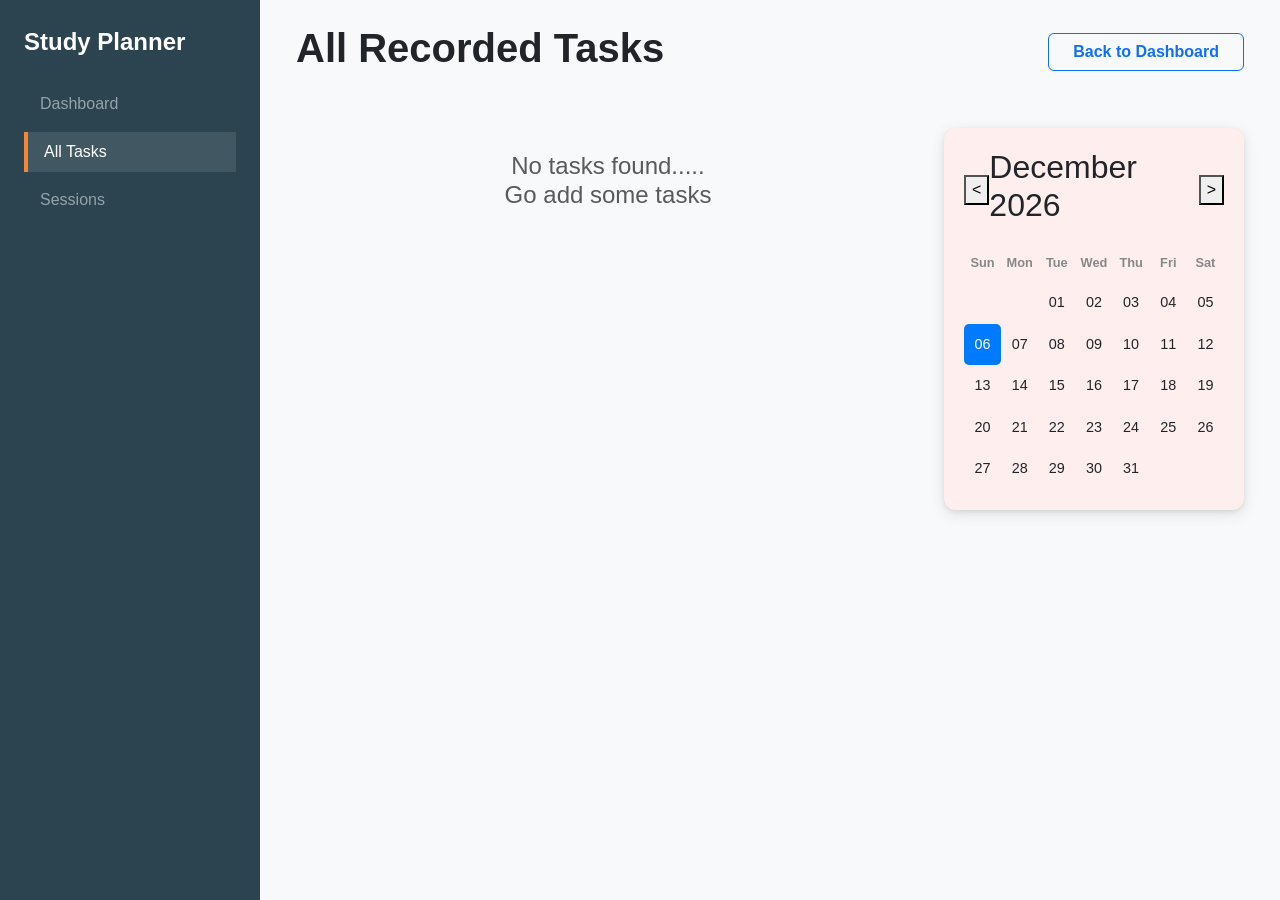
==== all tasks.html @ 1f976f66 "first commit" ====
<!DOCTYPE html>
<html lang="en">

<head>
    <meta charset="UTF-8">
    <meta name="viewport" content="width=device-width, initial-scale=1.0">
    <title>Study Planner | Dashboard</title>
    <link href="https://cdn.jsdelivr.net/npm/bootstrap@5.3.0/dist/css/bootstrap.min.css" rel="stylesheet">
    <link href="https://fonts.googleapis.com/css2?family=Plus+Jakarta+Sans:wght@400;600;800&display=swap" rel="stylesheet">
    <link rel="stylesheet" href="style/style.css">
</head>

<body>
    <div class="d-flex">
        <nav id="sidebar" class="sidebar bg-dark-blue">
            <div class="sidebar-content p-4">
                <a class="sidebar-brand text-white text-decoration-none fw-bold fs-4">Study Planner</a>
                <ul class="nav flex-column mt-4">
                    <li class="nav-item mb-2">
                        <a class="nav-link text-white-50" href="index.html">Dashboard</a>
                    </li>
                    <li class="nav-item mb-2">
                        <a class="nav-link text-white active" href="all Tasks.html">All Tasks</a>
                    </li>
                    <li class="nav-item mb-2">
                        <a class="nav-link text-white-50" href="#">Sessions</a>
                    </li>
                </ul>
            </div>
        </nav>

        <div class="main-content flex-grow-1 p-4 bg-light min-vh-100">
    <div class="container-fluid">
        <div class="d-flex justify-content-between align-items-center mb-5">
            <h1 class="fw-bold">All Recorded Tasks</h1>
            <a href="index.html" class="btn btn-outline-primary fw-bold px-4">Back to Dashboard</a>
        </div>

        <div class="row">
            <div class="col-xl-8 col-lg-7">
                <div id="full-task-list" class="row g-4"></div>
            </div>

            <div class="col-xl-4 col-lg-5">
                <div class="card shadow-sm border-0">
                    <div class="card-body p-0">
                        <div class="calendar-wrapper">
                            <div id="calendar" class="calendar-card">
                                <div class="calendar-front">
                                    <div class="calendar-header">
                                        <button id="prevMonth">&lt;</button>
                                        <h2 id="display-month"></h2>
                                        <button id="nextMonth">&gt;</button>
                                    </div>
                                    <div class="day-headers">
                                        <span>Sun</span><span>Mon</span><span>Tue</span><span>Wed</span><span>Thu</span><span>Fri</span><span>Sat</span>
                                    </div>
                                    <div id="weeks-grid"></div>
                                </div>
                            </div>
                        </div>
                    </div>
                </div>
            </div>
        </div> </div>
</div>
    </div>
<script src="js/calendar.js"></script>
    <script>
        const ICONS = {
    trash: `<svg xmlns="http://www.w3.org/2000/svg" width="28" height="28" viewBox="0 0 24 24" fill="none" stroke="currentColor" stroke-width="2" stroke-linecap="round" stroke-linejoin="round"><polyline points="3 6 5 6 21 6"></polyline><path d="M19 6v14a2 2 0 0 1-2 2H7a2 2 0 0 1-2-2V6m3 0V4a2 2 0 0 1 2-2h4a2 2 0 0 1 2 2v2"></path><line x1="10" y1="11" x2="10" y2="17"></line><line x1="14" y1="11" x2="14" y2="17"></line></svg>`,
    check: `<svg xmlns="http://www.w3.org/2000/svg" width="24" height="24" viewBox="0 0 24 24" fill="none" stroke="currentColor" stroke-width="2" stroke-linecap="round" stroke-linejoin="round"><polyline points="20 6 9 17 4 12"></polyline></svg>`
};
    document.addEventListener('DOMContentLoaded', () => {
        const tasks = JSON.parse(localStorage.getItem('myTasks')) || [];
        const container = document.getElementById('full-task-list');

        // Check if there are no tasks
        if (tasks.length === 0) {
            container.innerHTML = '<div class="col-12 text-center mt-5"><h4 class="text-muted">No tasks found.....<br>Go add some tasks</h4></div>';
            return;
        }

        // Render cards
        [...tasks].reverse().forEach(task => {
            const card = `
                <div class="col-12" id="task-${task.id}">
                    <div class="card m-2 shadow-sm border-0">
                        <div class="card-body">
                            <div class="row">
                                <div class="col mt-0">
                                    <h5 class="card-title text-muted">${task.title}</h5>
                                </div>
                            </div>
                            <h1 class="mt-1 mb-3 fw-bold">${task.value}</h1>
                            <div class="mb-0 d-flex justify-content-between align-items-center">
                                <span class="text-success small fw-bold">Active</span>
                                
                                <button class="btn text-danger p-0 fw-bold" onclick="deleteTask(${task.id})">
                                    ${ICONS.trash}
                                </button>
                            </div>
                        </div>
                    </div>
                </div>`;
            container.insertAdjacentHTML('beforeend', card);
            if (window.feather) {
        feather.replace();
    }
        });
    });

    function deleteTask(id) {
        let tasks = JSON.parse(localStorage.getItem('myTasks')) || [];
        tasks = tasks.filter(t => t.id !== id);
        localStorage.setItem('myTasks', JSON.stringify(tasks));
        location.reload(); 
    }
</script>
    </script>
</body>

</html>
---- style/style.css ----
/* 1. Global Themes - Using your calendar colors */
:root {
    --main-blue: #2b4450;
    --accent-orange: #f78536;
    --bg-light: #f4f7f6;
     --cal-bg: #2b4450;       /* Your Dark Blue */
    --cal-accent: #f78536;   /* Your Orange */
    --cal-text: #ffffff;
    --cal-muted: rgba(255, 255, 255, 0.4);

}

body {
    background-color: var(--bg-light);
    font-family: 'Inter', sans-serif;
}

/* 2. Sidebar - Matching your dark blue vibe */
.bg-dark-blue {
    background-color: var(--main-blue);
    width: 260px;
    min-height: 100vh;
}

.sidebar .nav-link.active {
    background: rgba(255, 255, 255, 0.1);
    border-left: 4px solid var(--accent-orange);
}

/* 3. Task Cards - Custom styling */
.card {
    border-radius: 12px;
}

.task-card-design {
    background: white;
    border-radius: 12px;
    padding: 20px;
    box-shadow: 0 4px 12px rgba(0,0,0,0.05);
    border-left: 5px solid var(--main-blue); /* Visual cue */
}

/* 4. Pop-up Overlay (Blur Effect) */
.modal-overlay {
    position: fixed;
    top: 0; left: 0; width: 100%; height: 100%;
    background: rgba(43, 68, 80, 0.8); /* Darker overlay */
    backdrop-filter: blur(4px);
    display: none;
    justify-content: center;
    align-items: center;
    z-index: 9999;
}

.modal-overlay.active { display: flex; }

.custom-popup {
    background: white;
    padding: 30px;
    border-radius: 15px;
    width: 100%;
    max-width: 400px;
}

/* 5. Calendar */

/*  */

.calendar-card {
    width: 100%;
    background: rgba(238, 91, 91, 0.1);
    border-radius: 10px;
    box-shadow: 0 4px 15px rgba(0,0,0,0.1);
    padding: 20px;
    transition: transform 0.6s;
    /* user-select: none; */
}

.calendar-header {
    display: flex;
    justify-content: space-between;
    align-items: center;
    margin-bottom: 20px;
}

.day-headers, #weeks-grid {
    display: grid;
    grid-template-columns: repeat(7, 1fr);
    text-align: center;
}

.day-headers span {
    font-weight: bold;
    font-size: 0.8rem;
    color: #888;
    padding-bottom: 10px;
}

#weeks-grid span {
    padding: 10px 0;
    cursor: pointer;
    border-radius: 5px;
    font-size: 0.9rem;
}

#weeks-grid span:hover {
    background: #f0f0f0;
}

#weeks-grid span.active {
    background: #007bff;
    color: white;
}

#weeks-grid span.last-month {
    visibility: hidden; /* Or color: #ccc to show them greyed out */
}

/* Flip animation class */
.calendar-card.flip {
    transform: rotateY(180deg);
}

/* Dates from other months */
.weeks span.last-month, 
.weeks span.next-month {
    color: var(--cal-muted);
}

/* Study Event Indicator */
.event-dot {
    position: relative;
}

.event-dot::after {
    content: '';
    position: absolute;
    bottom: 4px;
    width: 4px;
    height: 4px;
    background: var(--cal-accent);
    border-radius: 50%;
}
/* Sidebar sizing */
.sidebar {
    width: 260px;
    min-width: 260px;
    min-height: 100vh;
    background-color: #2b4450; /* Your Dark Blue */
    position: sticky;
    top: 0;
}

/* Task Card Design */
.task-card {
    border-radius: 15px;
    transition: transform 0.2s ease;
}

.task-card:hover {
    transform: translateY(-5px);
}

.text-primary-color {
    color: #f78536; /* Your Orange Accent */
}

/* Custom Delete Button */
.btn-delete {
    background: #ffe5e5;
    color: #ff4d4d;
    border: none;
    width: 28px;
    height: 28px;
    border-radius: 50%;
    display: flex;
    align-items: center;
    justify-content: center;
    font-size: 18px;
    cursor: pointer;
    transition: 0.2s;
}

.btn-delete:hover {
    background: #ff4d4d;
    color: white;
}

/* Active Link Styling */
.sidebar .nav-link.active {
    background: rgba(255, 255, 255, 0.1);
    border-left: 4px solid #f78536; /* Your orange */
}
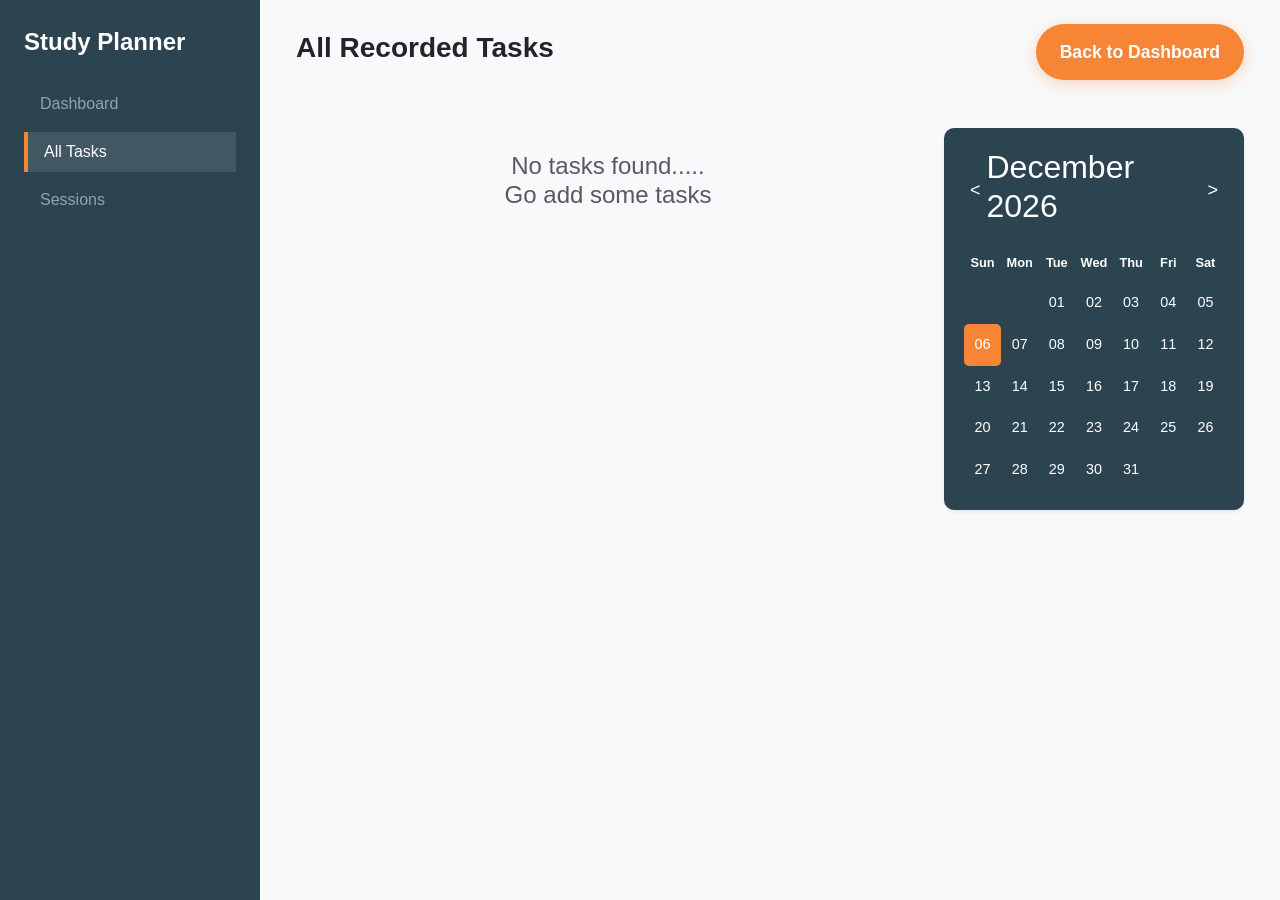
==== commit 6eacc049: "adding page" ====
--- a/all tasks.html
+++ b/all tasks.html
@@ -32,7 +32,7 @@
         <div class="main-content flex-grow-1 p-4 bg-light min-vh-100">
     <div class="container-fluid">
         <div class="d-flex justify-content-between align-items-center mb-5">
-            <h1 class="fw-bold">All Recorded Tasks</h1>
+            <h3 class="fw-bold">All Recorded Tasks</h3>
             <a href="index.html" class="btn btn-outline-primary fw-bold px-4">Back to Dashboard</a>
         </div>
 
--- a/style/style.css
+++ b/style/style.css
@@ -1,10 +1,9 @@
-/* 1. Global Themes - Using your calendar colors */
 :root {
     --main-blue: #2b4450;
     --accent-orange: #f78536;
     --bg-light: #f4f7f6;
-     --cal-bg: #2b4450;       /* Your Dark Blue */
-    --cal-accent: #f78536;   /* Your Orange */
+    --cal-bg: #2b4450;       
+    --cal-accent: #f78536;   
     --cal-text: #ffffff;
     --cal-muted: rgba(255, 255, 255, 0.4);
 
@@ -15,7 +14,7 @@
     font-family: 'Inter', sans-serif;
 }
 
-/* 2. Sidebar - Matching your dark blue vibe */
+/* 2. Sidebar  */
 .bg-dark-blue {
     background-color: var(--main-blue);
     width: 260px;
@@ -27,7 +26,7 @@
     border-left: 4px solid var(--accent-orange);
 }
 
-/* 3. Task Cards - Custom styling */
+/* 3. Task Cards  */
 .card {
     border-radius: 12px;
 }
@@ -40,7 +39,7 @@
     border-left: 5px solid var(--main-blue); /* Visual cue */
 }
 
-/* 4. Pop-up Overlay (Blur Effect) */
+/* 4. Pop-up windo */
 .modal-overlay {
     position: fixed;
     top: 0; left: 0; width: 100%; height: 100%;
@@ -55,22 +54,22 @@
 .modal-overlay.active { display: flex; }
 
 .custom-popup {
-    background: white;
+    background-color: var(--main-blue);
+    color: white;
     padding: 30px;
     border-radius: 15px;
     width: 100%;
-    max-width: 400px;
+    max-width: 600px;
 }
 
 /* 5. Calendar */
 
-/*  */
-
 .calendar-card {
+    background-color:var(--main-blue) ;
+    color: white;
     width: 100%;
-    background: rgba(238, 91, 91, 0.1);
     border-radius: 10px;
-    box-shadow: 0 4px 15px rgba(0,0,0,0.1);
+    /* box-shadow: 0 4px 15px rgba(0,0,0,0.1); */
     padding: 20px;
     transition: transform 0.6s;
     /* user-select: none; */
@@ -92,7 +91,7 @@
 .day-headers span {
     font-weight: bold;
     font-size: 0.8rem;
-    color: #888;
+    color:white;
     padding-bottom: 10px;
 }
 
@@ -102,30 +101,38 @@
     border-radius: 5px;
     font-size: 0.9rem;
 }
+#prevMonth,#nextMonth{
+background-color: var(--main-blue);
+border: none;
+color: white;
+font-size: large;
+
+}
 
 #weeks-grid span:hover {
-    background: #f0f0f0;
+    background: var(--cal-accent);
 }
 
 #weeks-grid span.active {
-    background: #007bff;
-    color: white;
-}
-
-#weeks-grid span.last-month {
-    visibility: hidden; /* Or color: #ccc to show them greyed out */
-}
+    background: var(--accent-orange);
+}
+
+/* #weeks-grid span.last-month {
+    visibility: hidden; 
+} */
 
 /* Flip animation class */
-.calendar-card.flip {
+
+/* .calendar-card.flip {
     transform: rotateY(180deg);
-}
+} */
 
 /* Dates from other months */
-.weeks span.last-month, 
+
+/* .weeks span.last-month, 
 .weeks span.next-month {
     color: var(--cal-muted);
-}
+} */
 
 /* Study Event Indicator */
 .event-dot {
@@ -157,12 +164,12 @@
     transition: transform 0.2s ease;
 }
 
-.task-card:hover {
+/* .task-card:hover {
     transform: translateY(-5px);
-}
+} */
 
 .text-primary-color {
-    color: #f78536; /* Your Orange Accent */
+    color: #f78536; 
 }
 
 /* Custom Delete Button */
@@ -190,4 +197,24 @@
 .sidebar .nav-link.active {
     background: rgba(255, 255, 255, 0.1);
     border-left: 4px solid #f78536; /* Your orange */
-}+}
+
+/* go to study planner page*/
+.btn-primary,.btn  {
+    background-color: var(--accent-orange);
+    color: white;
+    padding: 15px 40px;
+    border: none;
+    border-radius: 50px; /* Rounded pill shape */
+    font-size: 1.1rem;
+    font-weight: 600;
+    cursor: pointer;
+    transition: all 0.3s ease;
+    box-shadow: 0 4px 15px rgba(247, 133, 54, 0.3);
+}
+
+.btn-primary:hover {
+    background-color: #d66f28; /* Darker orange */
+    transform: scale(1.05); /* Slight grow effect */
+    box-shadow: 0 6px 20px rgba(247, 133, 54, 0.4);
+}
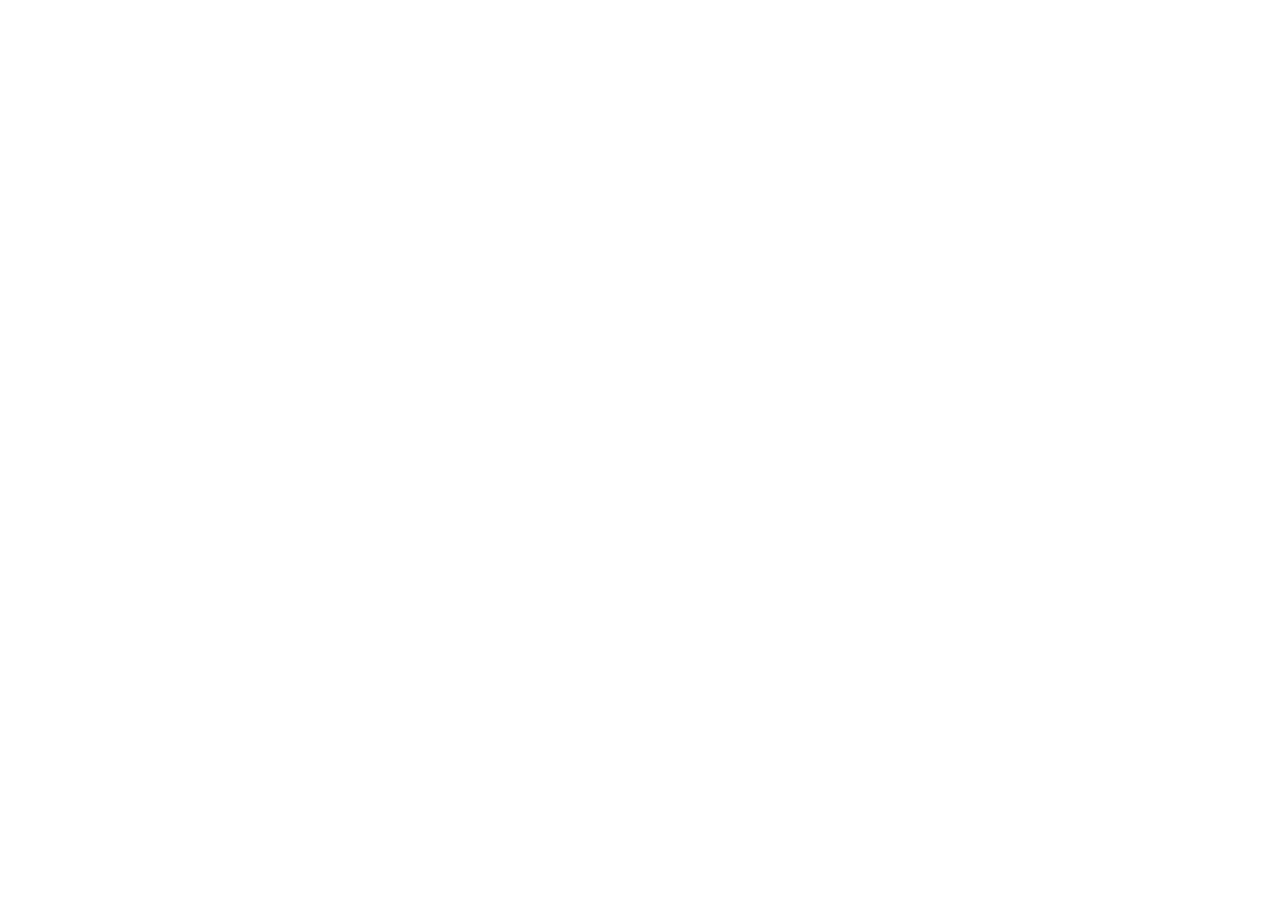
==== commit 4f5542b5: "making the sidebar navgte and remove the alltask page" ====
--- a/all tasks.html
+++ b/all tasks.html
@@ -1,33 +1,51 @@
-<!DOCTYPE html>
+<!-- <!DOCTYPE html>
 <html lang="en">
 
 <head>
     <meta charset="UTF-8">
     <meta name="viewport" content="width=device-width, initial-scale=1.0">
     <title>Study Planner | Dashboard</title>
+
     <link href="https://cdn.jsdelivr.net/npm/bootstrap@5.3.0/dist/css/bootstrap.min.css" rel="stylesheet">
     <link href="https://fonts.googleapis.com/css2?family=Plus+Jakarta+Sans:wght@400;600;800&display=swap" rel="stylesheet">
     <link rel="stylesheet" href="style/style.css">
+    <link rel="stylesheet" href="https://cdn.jsdelivr.net/npm/bootstrap-icons@1.11.3/font/bootstrap-icons.min.css">
 </head>
 
 <body>
-    <div class="d-flex">
-        <nav id="sidebar" class="sidebar bg-dark-blue">
-            <div class="sidebar-content p-4">
-                <a class="sidebar-brand text-white text-decoration-none fw-bold fs-4">Study Planner</a>
-                <ul class="nav flex-column mt-4">
-                    <li class="nav-item mb-2">
-                        <a class="nav-link text-white-50" href="index.html">Dashboard</a>
-                    </li>
-                    <li class="nav-item mb-2">
-                        <a class="nav-link text-white active" href="all Tasks.html">All Tasks</a>
-                    </li>
-                    <li class="nav-item mb-2">
-                        <a class="nav-link text-white-50" href="#">Sessions</a>
-                    </li>
-                </ul>
-            </div>
-        </nav>
+    <div class="wrapper d-flex">
+       <nav class="sidebar bg-dark-blue d-none d-lg-block p-4">
+
+        <a class="text-white text-decoration-none fw-bold fs-4">
+            Study Planner
+        </a>
+
+        <ul class="nav flex-column mt-4">
+
+            <li class="nav-item mb-2">
+                <a class="nav-link text-white active d-flex align-items-center gap-2" href="index.html">
+                    <i class="bi bi-grid-fill"></i>
+                    <span>Dashboard</span>
+                </a>
+            </li>
+
+            <li class="nav-item mb-2">
+                <a class="nav-link text-white-50 d-flex align-items-center gap-2" href="all tasks.html">
+                    <i class="bi bi-check2-square"></i>
+                    <span>All Tasks</span>
+                </a>
+            </li>
+
+            <li class="nav-item mb-2">
+                <a class="nav-link text-white-50 d-flex align-items-center gap-2" href="#">
+                    <i class="bi bi-clock-history"></i>
+                    <span>Sessions</span>
+                </a>
+            </li>
+
+        </ul>
+
+    </nav>
 
         <div class="main-content flex-grow-1 p-4 bg-light min-vh-100">
     <div class="container-fluid">
@@ -41,31 +59,59 @@
                 <div id="full-task-list" class="row g-4"></div>
             </div>
 
-            <div class="col-xl-4 col-lg-5">
-                <div class="card shadow-sm border-0">
-                    <div class="card-body p-0">
-                        <div class="calendar-wrapper">
-                            <div id="calendar" class="calendar-card">
-                                <div class="calendar-front">
-                                    <div class="calendar-header">
-                                        <button id="prevMonth">&lt;</button>
-                                        <h2 id="display-month"></h2>
-                                        <button id="nextMonth">&gt;</button>
-                                    </div>
-                                    <div class="day-headers">
-                                        <span>Sun</span><span>Mon</span><span>Tue</span><span>Wed</span><span>Thu</span><span>Fri</span><span>Sat</span>
-                                    </div>
-                                    <div id="weeks-grid"></div>
-                                </div>
-                            </div>
-                        </div>
+           <aside class="col-xl-4 col-lg-5 mt-4 mt-lg-0">
+    <div class="d-flex flex-column align-self-start w-100">
+        
+        <h5 class="fw-bold mb-3">Calendar</h5>
+        
+        <div class="card shadow-sm border-0 bg-dark-blue mb-4 w-100">
+            <div class="card-body p-3">
+                <div id="calendar" class="calendar-card border-0 p-0 m-0 w-100" style="height: auto !important; min-height: unset !important;">
+                    <div class="calendar-header mb-3 d-flex justify-content-between align-items-center">
+                        <button id="prevMonth" class="btn text-white p-0 border-0"><i class="bi bi-chevron-left"></i></button>
+                        <h6 id="display-month" class="mb-0 fw-bold text-white small text-uppercase"></h6>
+                        <button id="nextMonth" class="btn text-white p-0 border-0"><i class="bi bi-chevron-right"></i></button>
                     </div>
+                    
+                    <div class="day-headers d-flex justify-content-between mb-2 text-white-50 fw-bold" style="font-size: 0.7rem;">
+                        <span>S</span><span>M</span><span>T</span><span>W</span><span>T</span><span>F</span><span>S</span>
+                    </div>
+                    
+                    <div id="weeks-grid" style="display: grid !important; grid-template-columns: repeat(7, 1fr) !important; grid-auto-rows: 35px !important; row-gap: 2px !important; align-items: center !important;"></div>
                 </div>
             </div>
-        </div> </div>
+        </div>
+
+        <div class="card shadow-sm border-0 w-100 timer-card">
+    <div class="card-body p-4 text-center">
+        <h6 class="fw-bold text-start mb-4 text-dark">Active Session</h6>
+        
+        <div class="timer-container mb-4">
+            <div class="timer-circle">
+                <h5 class="fw-bold mb-0" id="timer-display">00:00:00</h5>
+            </div>
+        </div>
+
+        <div class="session-info mb-4">
+            <p class="fw-bold mb-0" id="current-subject-name">No Active Subject</p>
+            <small class="text-muted">Focusing...</small>
+        </div>
+
+        <div class="d-flex gap-2">
+            <button onclick="pauseTimer()" class="btn btn-primary w-100 py-2 btn-timer">Pause</button>
+            <button onclick="stopTimer()" class="btn btn-light border w-100 py-2 btn-timer">End</button>
+        </div>
+    </div>
 </div>
     </div>
+</aside>
+        </div>
+     </div>
+</div>
+    </div>
+    
 <script src="js/calendar.js"></script>
+<script src="js/main.js"></script>
     <script>
         const ICONS = {
     trash: `<svg xmlns="http://www.w3.org/2000/svg" width="28" height="28" viewBox="0 0 24 24" fill="none" stroke="currentColor" stroke-width="2" stroke-linecap="round" stroke-linejoin="round"><polyline points="3 6 5 6 21 6"></polyline><path d="M19 6v14a2 2 0 0 1-2 2H7a2 2 0 0 1-2-2V6m3 0V4a2 2 0 0 1 2-2h4a2 2 0 0 1 2 2v2"></path><line x1="10" y1="11" x2="10" y2="17"></line><line x1="14" y1="11" x2="14" y2="17"></line></svg>`,
@@ -85,24 +131,29 @@
         [...tasks].reverse().forEach(task => {
             const card = `
                 <div class="col-12" id="task-${task.id}">
-                    <div class="card m-2 shadow-sm border-0">
-                        <div class="card-body">
-                            <div class="row">
-                                <div class="col mt-0">
-                                    <h5 class="card-title text-muted">${task.title}</h5>
-                                </div>
-                            </div>
-                            <h1 class="mt-1 mb-3 fw-bold">${task.value}</h1>
-                            <div class="mb-0 d-flex justify-content-between align-items-center">
-                                <span class="text-success small fw-bold">Active</span>
-                                
-                                <button class="btn text-danger p-0 fw-bold" onclick="deleteTask(${task.id})">
-                                    ${ICONS.trash}
-                                </button>
-                            </div>
-                        </div>
+        <div class="card m-2 shadow-sm border-0 task-clickable" 
+             onclick="startTimer('${task.title}')" 
+             style="cursor: pointer; transition: transform 0.2s;">
+            <div class="card-body">
+                <div class="row">
+                    <div class="col mt-0">
+                        <h5 class="card-title text-muted">${task.title}</h5>
                     </div>
-                </div>`;
+                    <div class="col-auto">
+                        <i class="bi bi-play-circle-fill text-primary fs-4"></i>
+                    </div>
+                </div>
+                <h1 class="mt-1 mb-3 fw-bold">${task.value}</h1>
+                <div class="mb-0 d-flex justify-content-between align-items-center">
+                    <span class="text-success small fw-bold">Click to start session</span>
+                    
+                    <button class="btn text-danger p-0 fw-bold" onclick="event.stopPropagation(); deleteTask(${task.id})">
+                        ${ICONS.trash}
+                    </button>
+                </div>
+            </div>
+        </div>
+    </div>`;
             container.insertAdjacentHTML('beforeend', card);
             if (window.feather) {
         feather.replace();
@@ -117,7 +168,7 @@
         location.reload(); 
     }
 </script>
-    </script>
+    
 </body>
 
-</html>+</html> -->
--- a/style/style.css
+++ b/style/style.css
@@ -18,7 +18,7 @@
 .bg-dark-blue {
     background-color: var(--main-blue);
     width: 260px;
-    min-height: 100vh;
+   
 }
 
 .sidebar .nav-link.active {
@@ -70,7 +70,7 @@
     width: 100%;
     border-radius: 10px;
     /* box-shadow: 0 4px 15px rgba(0,0,0,0.1); */
-    padding: 20px;
+    padding: 10px;
     transition: transform 0.6s;
     /* user-select: none; */
 }
@@ -79,7 +79,6 @@
     display: flex;
     justify-content: space-between;
     align-items: center;
-    margin-bottom: 20px;
 }
 
 .day-headers, #weeks-grid {
@@ -88,12 +87,6 @@
     text-align: center;
 }
 
-.day-headers span {
-    font-weight: bold;
-    font-size: 0.8rem;
-    color:white;
-    padding-bottom: 10px;
-}
 
 #weeks-grid span {
     padding: 10px 0;
@@ -101,6 +94,7 @@
     border-radius: 5px;
     font-size: 0.9rem;
 }
+
 #prevMonth,#nextMonth{
 background-color: var(--main-blue);
 border: none;
@@ -117,45 +111,69 @@
     background: var(--accent-orange);
 }
 
-/* #weeks-grid span.last-month {
-    visibility: hidden; 
-} */
-
-/* Flip animation class */
-
-/* .calendar-card.flip {
-    transform: rotateY(180deg);
-} */
-
-/* Dates from other months */
-
-/* .weeks span.last-month, 
-.weeks span.next-month {
-    color: var(--cal-muted);
-} */
-
-/* Study Event Indicator */
-.event-dot {
-    position: relative;
-}
-
-.event-dot::after {
-    content: '';
-    position: absolute;
-    bottom: 4px;
-    width: 4px;
-    height: 4px;
-    background: var(--cal-accent);
-    border-radius: 50%;
-}
-/* Sidebar sizing */
-.sidebar {
-    width: 260px;
-    min-width: 260px;
-    min-height: 100vh;
-    background-color: #2b4450; /* Your Dark Blue */
-    position: sticky;
-    top: 0;
+
+
+
+/* Navbar */
+.top-navbar {
+    background: white;
+    border-bottom: 1px solid #e9ecef;
+}
+
+/* Toggle Button */
+.sidebar-toggle {
+    border: none;
+    background: transparent;
+    font-size: 28px;
+    color: var(--main-blue);
+}
+
+/* Links */
+.sidebar .nav-link,
+.offcanvas .nav-link {
+    padding: 12px 15px;
+    border-radius: 10px;
+    transition: 0.3s;
+}
+
+.sidebar .nav-link:hover,
+.offcanvas .nav-link:hover {
+    background: rgba(255,255,255,0.1);
+}
+
+/* Active Link */
+.sidebar .nav-link.active,
+.offcanvas .nav-link.active {
+    background: rgba(255,255,255,0.1);
+    border-left: 4px solid var(--accent-orange);
+}
+
+/* Main Content */
+.main {
+    width: 100%;
+}
+
+/*navbar*/
+
+/* Top Navbar */
+.top-navbar {
+    background: white;
+    border-bottom: 1px solid #e9ecef;
+}
+
+/* Toggle Button */
+.sidebar-toggle {
+    border: none;
+    background: transparent;
+    font-size: 28px;
+    color: #2b4450;
+    cursor: pointer;
+    transition: 0.3s;
+}
+
+.sidebar-toggle:hover {
+    color: #f78536;
+    transform: scale(1.1);
 }
 
 /* Task Card Design */
